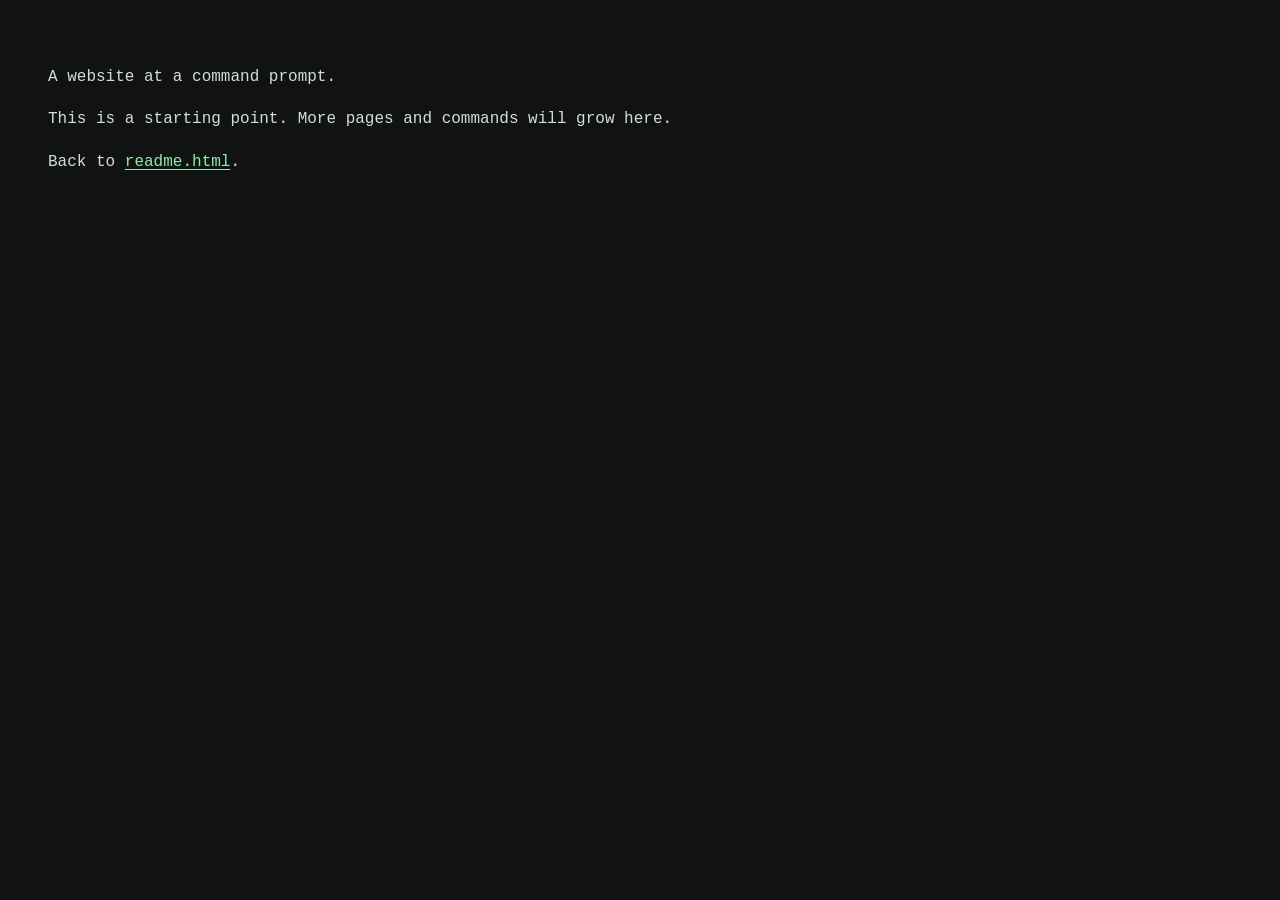
==== pages/about.html @ a29fd8b6 "initial commit" ====
<!doctype html>
<html lang="en">
<head>
  <meta charset="utf-8">
  <meta name="viewport" content="width=device-width, initial-scale=1">
  <title>About</title>
  <link rel="stylesheet" href="../terminal.css">
</head>
<body>
  <main>
    <p>A website at a command prompt.</p>
    <p>This is a starting point. More pages and commands will grow here.</p>
    <p>Back to <a href="readme.html">readme.html</a>.</p>
  </main>
</body>
</html>
---- terminal.css ----
:root { color-scheme: dark; font-family: "Cascadia Code", "SFMono-Regular", Consolas, "Liberation Mono", monospace; background: #101312; color: #d5ddd7; font-size: 16px; }
* { box-sizing: border-box; }
body { margin: 0; min-height: 100dvh; }
main { padding: clamp(20px, 4vw, 48px); line-height: 1.65; }
#output:empty { display: none; }
.entry { margin: 0 0 1.1rem; white-space: pre-wrap; overflow-wrap: anywhere; }
.command-line { color: #9aa69e; }
.page { white-space: normal; }
.page p, .page ul, .page ol { margin: 0 0 1em; }
.page > :last-child { margin-bottom: 0; }
.page h1, .page h2, .page h3 { font-size: 1em; color: #98e6ad; margin: 0 0 1em; }
.page pre { white-space: pre-wrap; }
.prompt { color: #98e6ad; white-space: nowrap; }
form { display: flex; gap: .7ch; align-items: baseline; }
input { min-width: 0; flex: 1; border: 0; outline: 0; background: transparent; color: inherit; caret-color: #98e6ad; font: inherit; line-height: inherit; padding: 0; border-radius: 0; }
form:focus-within .prompt { color: #afffc4; }
a { color: #98e6ad; text-decoration: underline; text-underline-offset: .2em; }
a:hover { color: #caffd7; }
a:focus-visible { outline: 1px solid currentColor; outline-offset: 4px; }
.error { color: #f0b5a7; }
.sr-only { position: absolute; width: 1px; height: 1px; padding: 0; overflow: hidden; clip-path: inset(50%); white-space: nowrap; }
@media (max-width: 480px) { main { padding: 20px 16px; } }
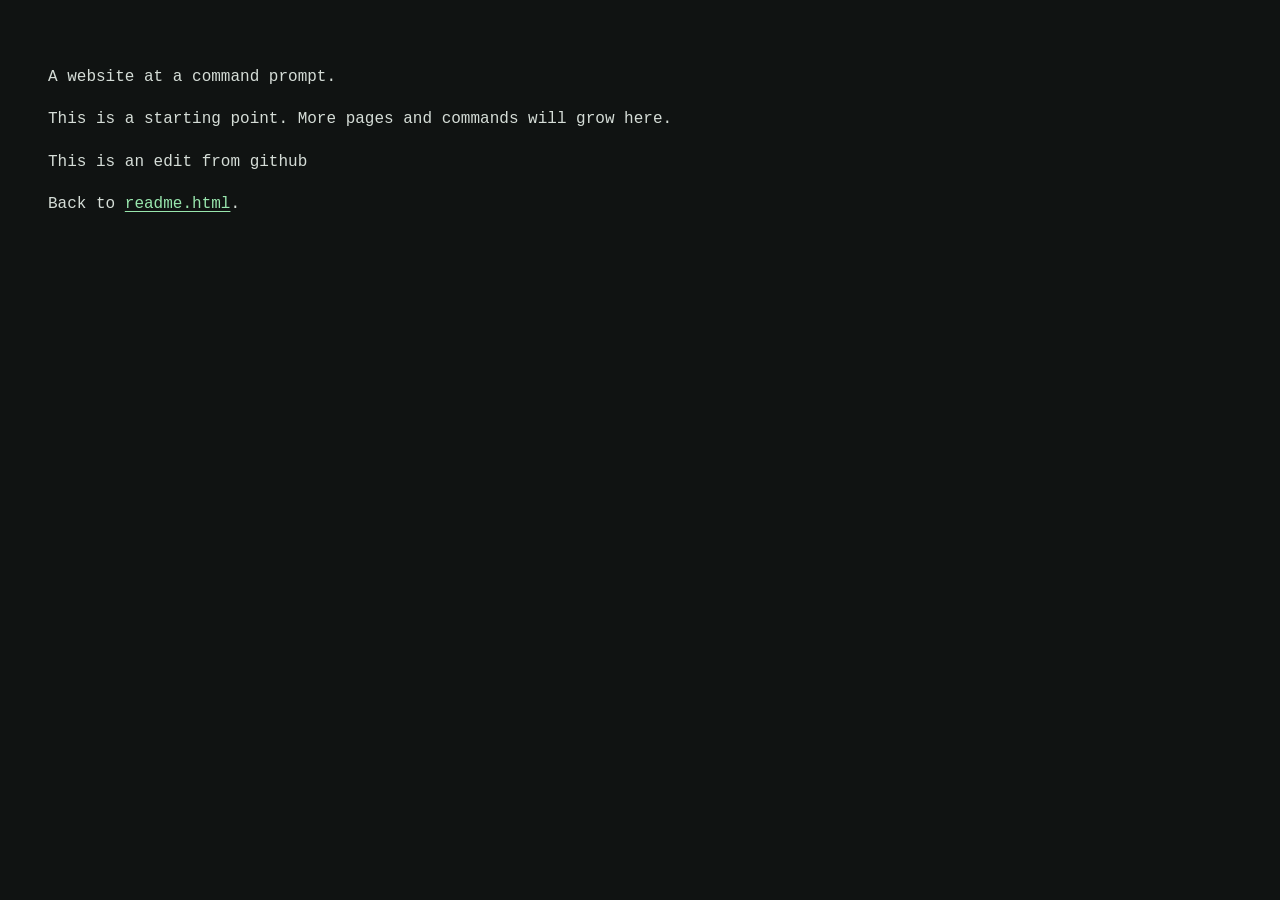
==== commit 6bfa5a0f: "Updating about.html (test)" ====
--- a/pages/about.html
+++ b/pages/about.html
@@ -10,6 +10,7 @@
   <main>
     <p>A website at a command prompt.</p>
     <p>This is a starting point. More pages and commands will grow here.</p>
+    <p>This is an edit from github</p>
     <p>Back to <a href="readme.html">readme.html</a>.</p>
   </main>
 </body>
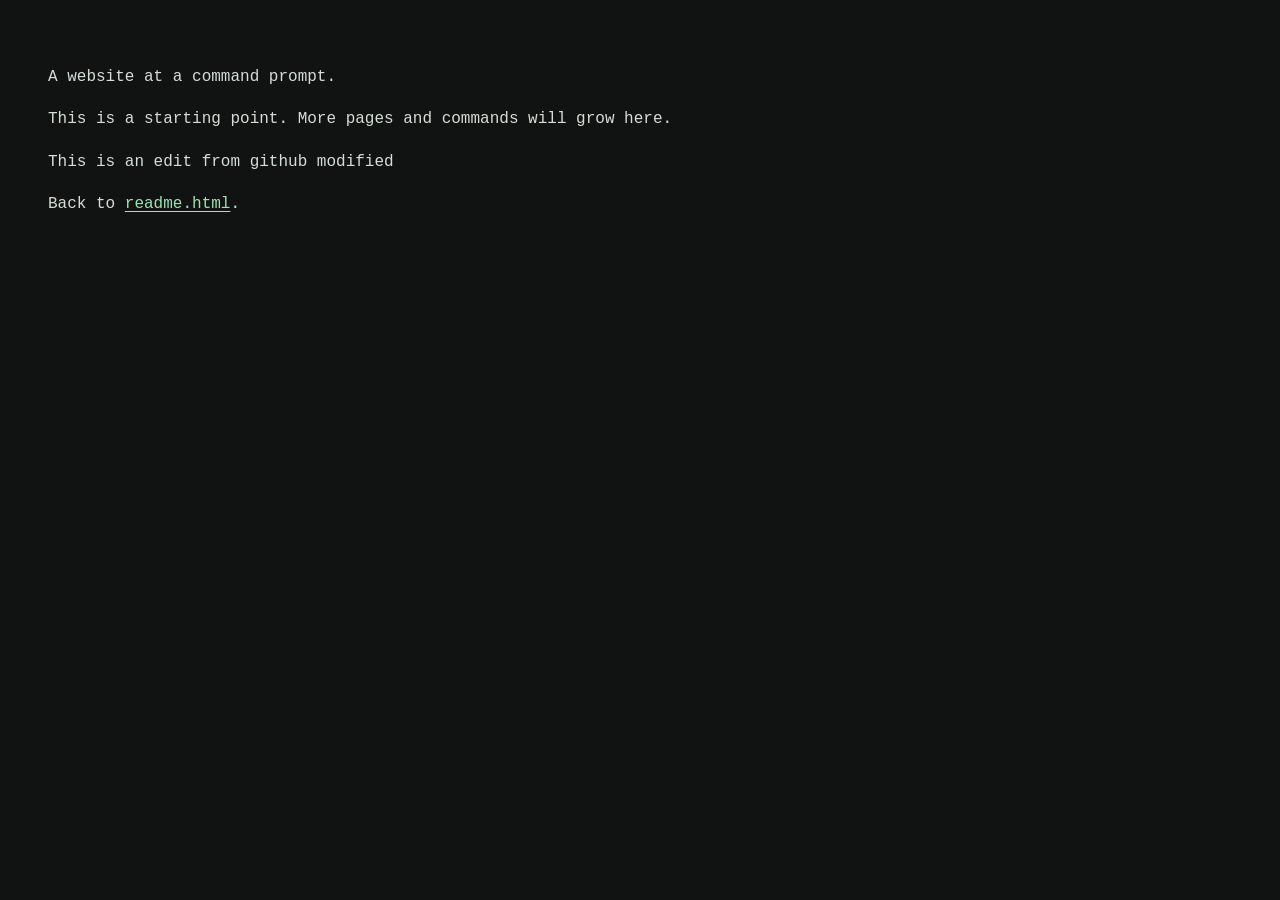
==== commit f3dcbcd1: "Modify text in about.html - another test" ====
--- a/pages/about.html
+++ b/pages/about.html
@@ -10,7 +10,7 @@
   <main>
     <p>A website at a command prompt.</p>
     <p>This is a starting point. More pages and commands will grow here.</p>
-    <p>This is an edit from github</p>
+    <p>This is an edit from github modified</p>
     <p>Back to <a href="readme.html">readme.html</a>.</p>
   </main>
 </body>
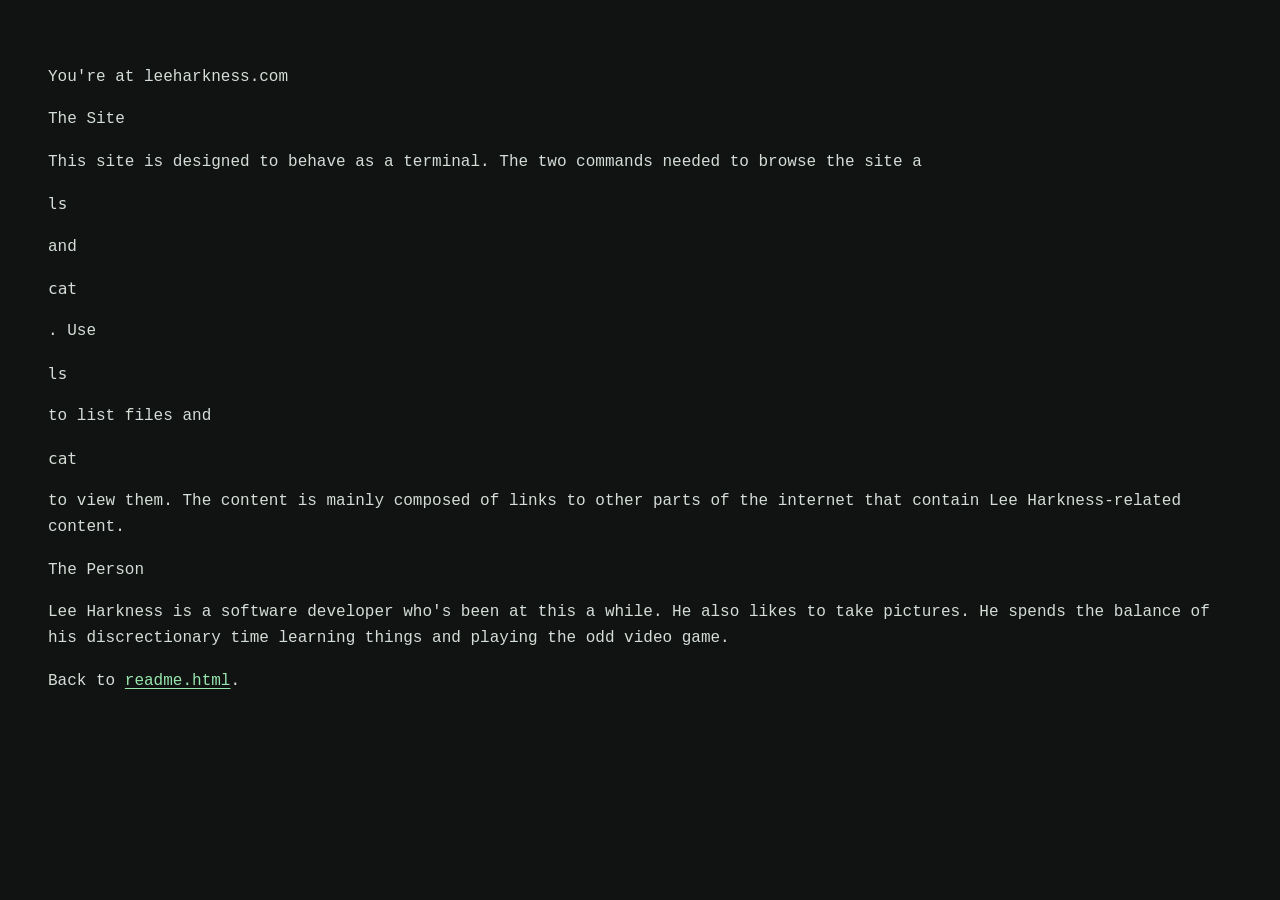
==== commit a5eaab7f: "Revise about page content and description Updated content to reflect the site's purpose and informat" ====
--- a/pages/about.html
+++ b/pages/about.html
@@ -8,9 +8,16 @@
 </head>
 <body>
   <main>
-    <p>A website at a command prompt.</p>
-    <p>This is a starting point. More pages and commands will grow here.</p>
-    <p>This is an edit from github modified</p>
+    <p>You're at leeharkness.com</p>
+    <p>The Site</p>
+    <p>
+      This site is designed to behave as a terminal.  The two commands needed to browse the site a <pre>ls</pre> and <pre>cat</pre>.  Use <pre>ls</pre> to list files and <pre>cat</pre> to view them.
+    The content is mainly composed of links to other parts of the internet that contain Lee Harkness-related content.  
+    </p>
+    <p>The Person</p>
+    <p>
+      Lee Harkness is a software developer who's been at this a while.  He also likes to take pictures.  He spends the balance of his discrectionary time learning things and playing the odd video game.
+    </p>
     <p>Back to <a href="readme.html">readme.html</a>.</p>
   </main>
 </body>
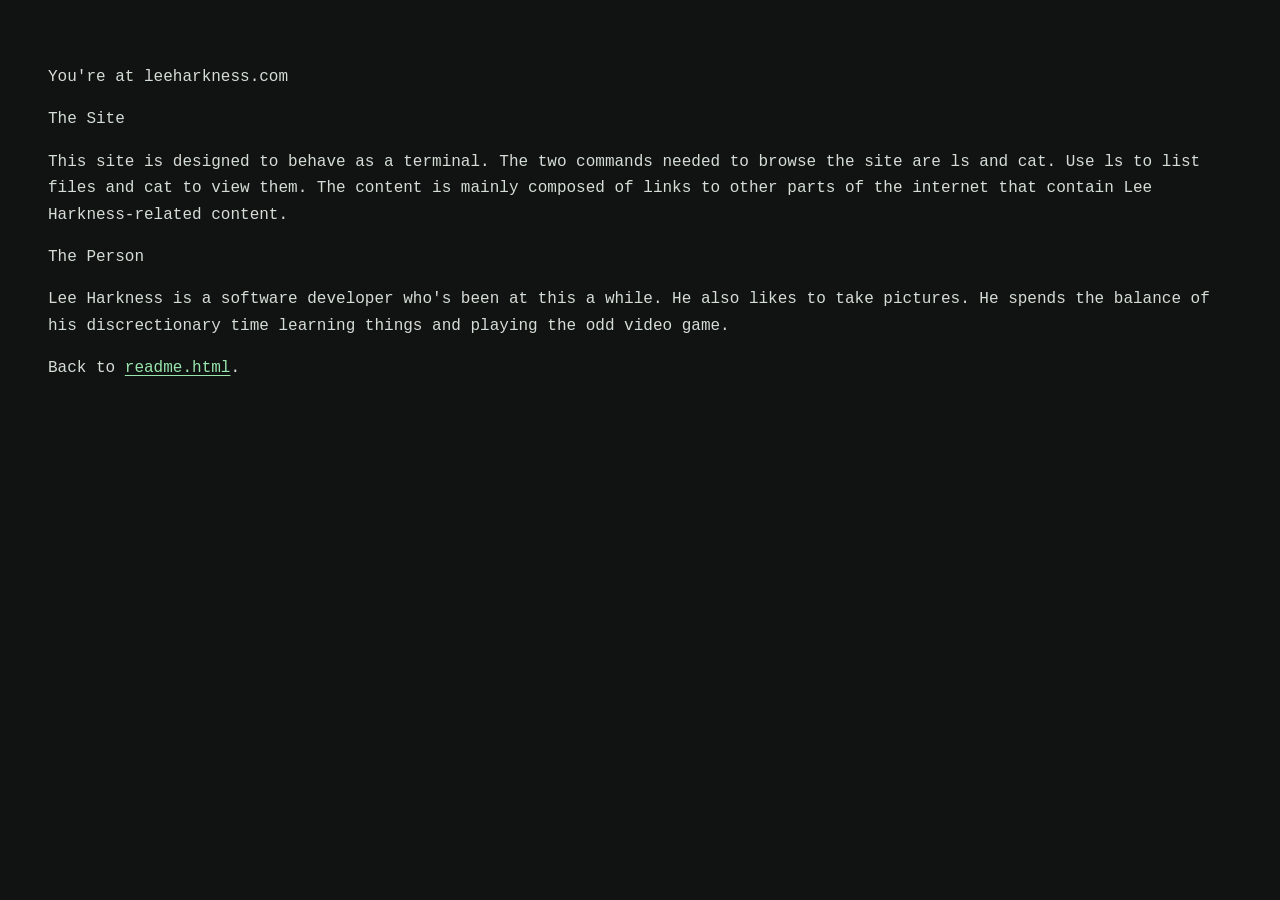
==== commit 50edc9dc: "Fix grammar in about.html description" ====
--- a/pages/about.html
+++ b/pages/about.html
@@ -11,7 +11,7 @@
     <p>You're at leeharkness.com</p>
     <p>The Site</p>
     <p>
-      This site is designed to behave as a terminal.  The two commands needed to browse the site a <pre>ls</pre> and <pre>cat</pre>.  Use <pre>ls</pre> to list files and <pre>cat</pre> to view them.
+      This site is designed to behave as a terminal.  The two commands needed to browse the site are ls and cat.  Use ls to list files and cat to view them.
     The content is mainly composed of links to other parts of the internet that contain Lee Harkness-related content.  
     </p>
     <p>The Person</p>
